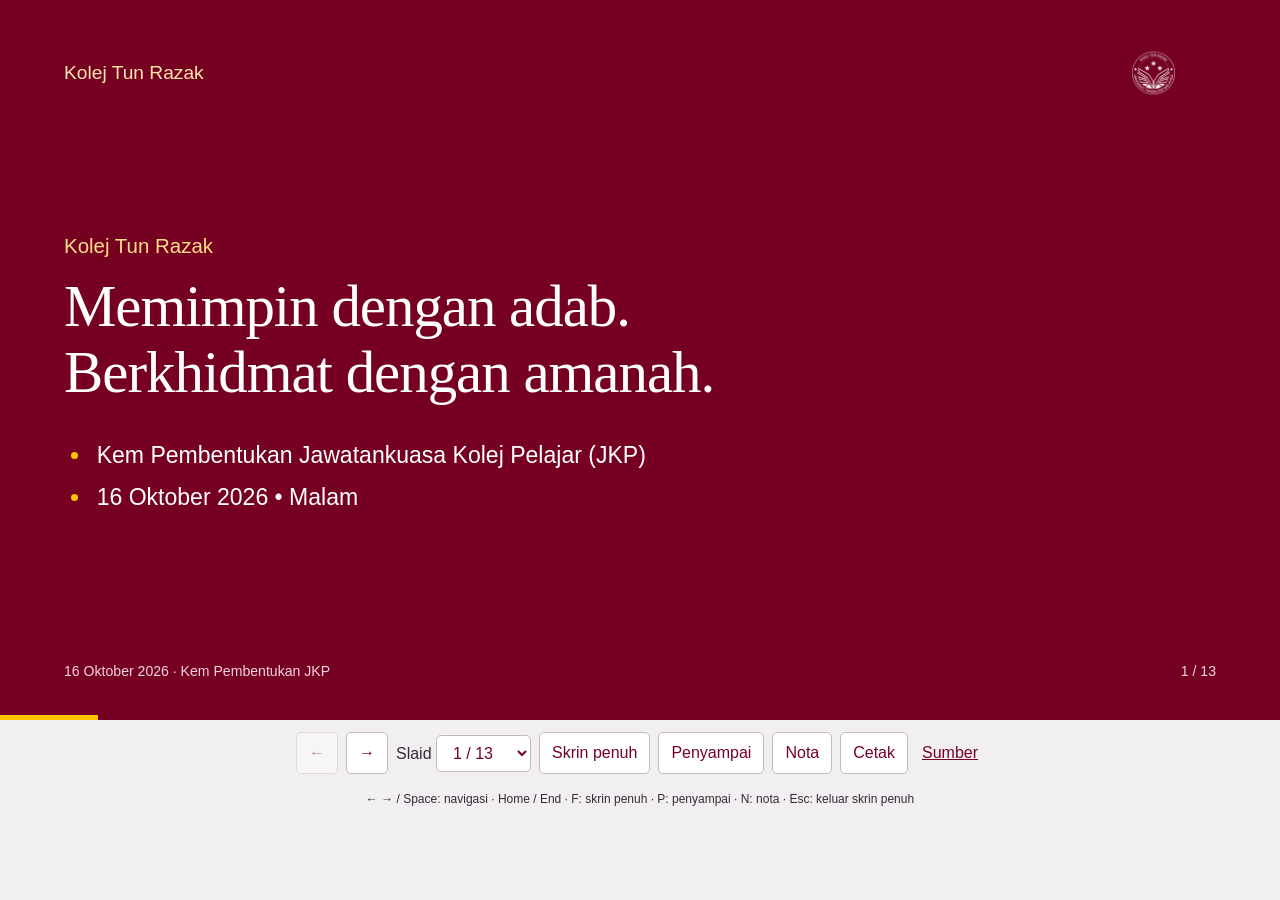
==== deck.html @ 78e6326d "Sediakan laman Kem JKP Kolej Tun Razak Co-Authored-By: Claude Sonnet 5.5 <noreply@anthropic.com>" ====
<!doctype html><html lang="ms"><head><meta charset="utf-8"><meta name="viewport" content="width=device-width,initial-scale=1"><title>Slaid • Kem JKP Kolej Tun Razak</title><link rel="stylesheet" href="deck.css"><script src="slides-data.js" defer></script><script src="deck.js" defer></script></head><body><main id="stage" tabindex="0" aria-label="Pembentangan interaktif"><div class="deck-top"><span>Kolej Tun Razak</span><img src="assets/UTMCOL_KTR-02.png" alt="Logo Kolej Tun Razak"></div><article id="slide" aria-live="polite"><p id="section"></p><h1 id="title"></h1><ul id="points"></ul></article><div class="bottom"><span>16 Oktober 2026 · Kem Pembentukan JKP</span><span id="count"></span></div><div id="progress"></div><aside id="inline-notes" hidden><strong>Nota penyampai (kelihatan kepada penonton)</strong><p></p></aside></main><div class="controls"><button id="prev" aria-label="Slaid sebelumnya">←</button><button id="next" aria-label="Slaid seterusnya">→</button><label class="jump-label">Slaid <select id="jump" aria-label="Pilih slaid"></select></label><button id="full">Skrin penuh</button><button id="present">Penyampai</button><button id="notes" aria-pressed="false">Nota</button><button id="print">Cetak</button><a href="index.html#sumber" target="_blank" rel="noopener">Sumber</a></div><p class="help">← → / Space: navigasi · Home / End · F: skrin penuh · P: penyampai · N: nota · Esc: keluar skrin penuh</p><p id="status" role="status"></p><section id="presenter" hidden><div class="presenter-head"><h2>Paparan penyampai</h2><span id="timer">00:00</span><button id="reset">Mula semula masa</button></div><p>Letakkan tetingkap ini pada skrin peribadi. Paparkan tetingkap slaid pada projektor. Kedua-duanya mesti dibuka daripada alamat dan pelayar yang sama.</p><h3 id="presenter-title"></h3><p id="presenter-notes"></p><h3>Seterusnya</h3><p id="up-next"></p></section><noscript>Pembentangan memerlukan JavaScript. Teks penuh tersedia dalam <a href="UCAPAN.md">UCAPAN.md</a>.</noscript></body></html>
---- deck.css ----
*{box-sizing:border-box}body{margin:0;background:#f2eff3;color:#342a31;font:16px/1.5 'Trebuchet MS',Arial,sans-serif}button,select{font:inherit;border:1px solid #c4b7bf;border-radius:5px;padding:8px 12px;background:white;color:#750022;cursor:pointer}button:disabled{opacity:.4;cursor:default}button:focus-visible,select:focus-visible,a:focus-visible,#stage:focus-visible{outline:3px solid #b97f00;outline-offset:3px}#stage{position:relative;background:#750022;color:#fff;min-height:540px;aspect-ratio:16/9;width:100%;display:flex;flex-direction:column;padding:3% 5%;overflow:auto}.deck-top{display:flex;justify-content:space-between;align-items:center;color:#ffe6ac;font-size:clamp(13px,1.5vw,22px)}.deck-top img{width:125px;height:70px;object-fit:contain}article{flex:1;display:flex;flex-direction:column;justify-content:center;padding:15px 0}#section{font-size:clamp(14px,1.6vw,24px);color:#ffdc85;margin:0 0 12px}h1{white-space:pre-line;font:normal clamp(28px,4.6vw,72px)/1.12 Georgia,serif;letter-spacing:-1px;margin:0 0 24px;max-width:23ch}ul{font-size:clamp(16px,1.8vw,28px);margin:0;padding-left:1.2em;max-width:76ch}li{padding-left:5px;margin:8px 0}li::marker{color:#ffc600}.bottom{display:flex;justify-content:space-between;gap:20px;font-size:clamp(11px,1.1vw,17px);color:#f2d4df;padding-top:15px}#progress{height:5px;background:#ffc600;position:absolute;left:0;bottom:0;transition:width .15s}.controls{display:flex;gap:8px;align-items:center;justify-content:center;flex-wrap:wrap;padding:12px 15px}.controls a{color:#750022;padding:6px}.help,#status{font-size:12px;text-align:center;margin:4px 15px 12px}#stage:fullscreen{width:100vw;height:100vh;aspect-ratio:auto;padding:3vh 5vw}#stage:fullscreen h1{font-size:clamp(38px,5.5vw,88px)}#stage:fullscreen ul{font-size:clamp(22px,2.3vw,38px)}.fallback{position:fixed!important;inset:0;z-index:100;width:100vw!important;height:100vh!important;aspect-ratio:auto!important}#inline-notes{background:#fff;color:#342a31;padding:15px;margin-top:20px}#inline-notes p{margin:8px 0}#presenter{padding:25px;max-width:1000px;margin:auto}#presenter-notes{font-size:24px;line-height:1.6;white-space:pre-line}.presenter-head{display:flex;align-items:center;gap:25px;flex-wrap:wrap}#timer{font-size:28px;font-variant-numeric:tabular-nums}body.presenter #stage{display:none}body.presenter .help{display:none}body.presenter #full,body.presenter #present,body.presenter #notes,body.presenter #print{display:none}[hidden]{display:none!important}@media(max-width:650px){#stage{aspect-ratio:auto;min-height:460px;padding:22px 25px}.deck-top img{width:85px;height:50px}h1{font-size:30px;letter-spacing:-.5px}ul{font-size:17px}#section{font-size:14px}.bottom{font-size:11px}.controls{gap:6px}button,select{font-size:13px;padding:8px}.jump-label{font-size:13px}#presenter-notes{font-size:20px}}@media(prefers-reduced-motion:reduce){#progress{transition:none}}@media print{body{background:white}#stage,.controls,.help,#status,#presenter{display:none!important}.print-slide{break-after:page;padding:30px;color:#222}.print-slide h1{font-size:32px}.print-slide ul{font-size:20px}.print-slide h2{font-size:16px}.print-slide p{font-size:14px}}
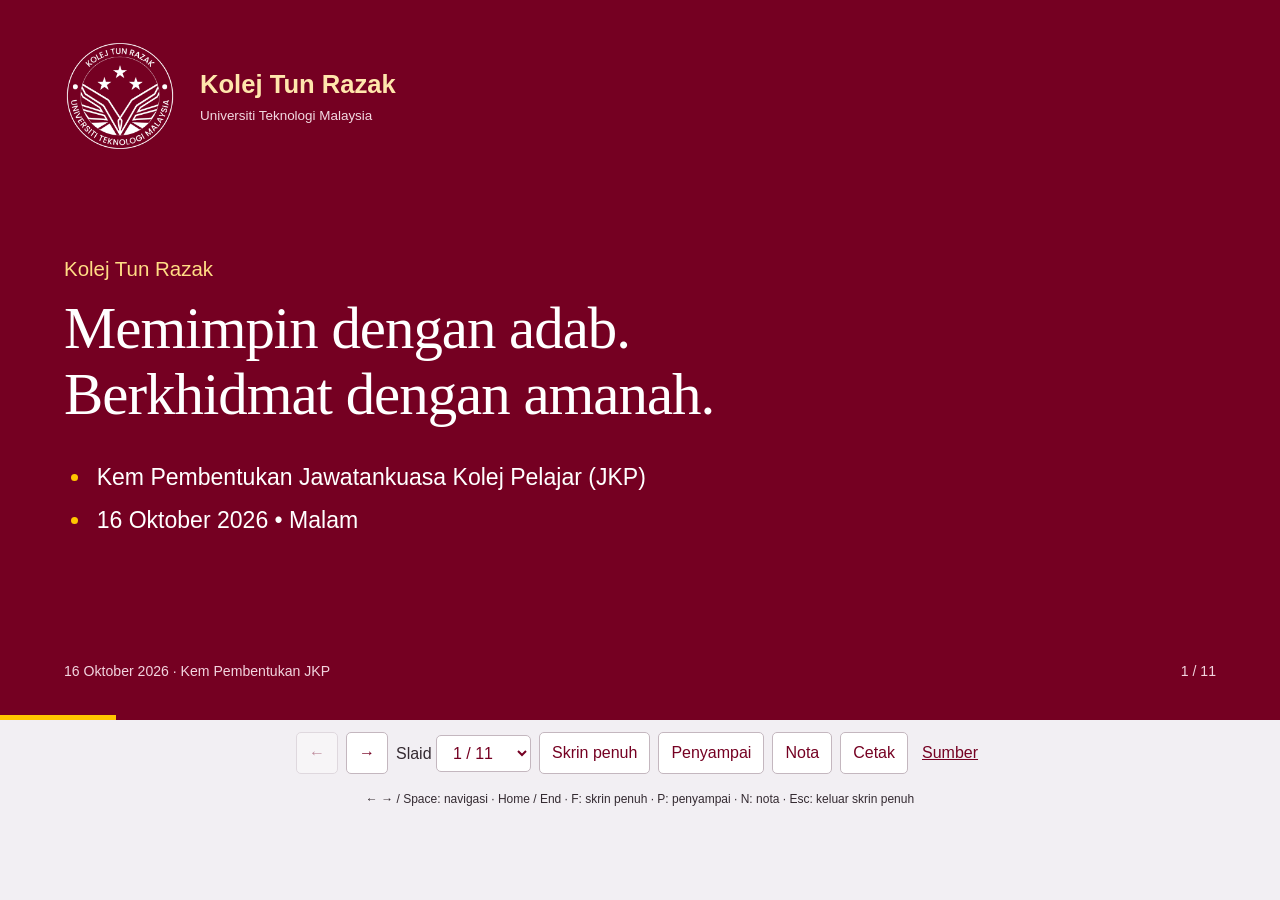
==== commit 012811f1: "Besarkan logo KTR dan mesrakan bahasa pembentangan" ====
--- a/deck.html
+++ b/deck.html
@@ -1 +1 @@
-<!doctype html><html lang="ms"><head><meta charset="utf-8"><meta name="viewport" content="width=device-width,initial-scale=1"><title>Slaid • Kem JKP Kolej Tun Razak</title><link rel="stylesheet" href="deck.css"><script src="slides-data.js" defer></script><script src="deck.js" defer></script></head><body><main id="stage" tabindex="0" aria-label="Pembentangan interaktif"><div class="deck-top"><span>Kolej Tun Razak</span><img src="assets/UTMCOL_KTR-02.png" alt="Logo Kolej Tun Razak"></div><article id="slide" aria-live="polite"><p id="section"></p><h1 id="title"></h1><ul id="points"></ul></article><div class="bottom"><span>16 Oktober 2026 · Kem Pembentukan JKP</span><span id="count"></span></div><div id="progress"></div><aside id="inline-notes" hidden><strong>Nota penyampai (kelihatan kepada penonton)</strong><p></p></aside></main><div class="controls"><button id="prev" aria-label="Slaid sebelumnya">←</button><button id="next" aria-label="Slaid seterusnya">→</button><label class="jump-label">Slaid <select id="jump" aria-label="Pilih slaid"></select></label><button id="full">Skrin penuh</button><button id="present">Penyampai</button><button id="notes" aria-pressed="false">Nota</button><button id="print">Cetak</button><a href="index.html#sumber" target="_blank" rel="noopener">Sumber</a></div><p class="help">← → / Space: navigasi · Home / End · F: skrin penuh · P: penyampai · N: nota · Esc: keluar skrin penuh</p><p id="status" role="status"></p><section id="presenter" hidden><div class="presenter-head"><h2>Paparan penyampai</h2><span id="timer">00:00</span><button id="reset">Mula semula masa</button></div><p>Letakkan tetingkap ini pada skrin peribadi. Paparkan tetingkap slaid pada projektor. Kedua-duanya mesti dibuka daripada alamat dan pelayar yang sama.</p><h3 id="presenter-title"></h3><p id="presenter-notes"></p><h3>Seterusnya</h3><p id="up-next"></p></section><noscript>Pembentangan memerlukan JavaScript. Teks penuh tersedia dalam <a href="UCAPAN.md">UCAPAN.md</a>.</noscript></body></html>
+<!doctype html><html lang="ms"><head><meta charset="utf-8"><meta name="viewport" content="width=device-width,initial-scale=1"><title>Slaid • Kem JKP Kolej Tun Razak</title><link rel="stylesheet" href="deck.css"><script src="slides-data.js" defer></script><script src="deck.js" defer></script></head><body><main id="stage" tabindex="0" aria-label="Pembentangan interaktif"><div class="deck-top"><span class="logo-window"><img src="assets/UTMCOL_KTR-02.png" alt="Logo Kolej Tun Razak"></span><span>Kolej Tun Razak<small>Universiti Teknologi Malaysia</small></span></div><article id="slide" aria-live="polite"><p id="section"></p><h1 id="title"></h1><ul id="points"></ul></article><div class="bottom"><span>16 Oktober 2026 · Kem Pembentukan JKP</span><span id="count"></span></div><div id="progress"></div><aside id="inline-notes" hidden><strong>Nota penyampai (kelihatan kepada penonton)</strong><p></p></aside></main><div class="controls"><button id="prev" aria-label="Slaid sebelumnya">←</button><button id="next" aria-label="Slaid seterusnya">→</button><label class="jump-label">Slaid <select id="jump" aria-label="Pilih slaid"></select></label><button id="full">Skrin penuh</button><button id="present">Penyampai</button><button id="notes" aria-pressed="false">Nota</button><button id="print">Cetak</button><a href="index.html#sumber" target="_blank" rel="noopener">Sumber</a></div><p class="help">← → / Space: navigasi · Home / End · F: skrin penuh · P: penyampai · N: nota · Esc: keluar skrin penuh</p><p id="status" role="status"></p><section id="presenter" hidden><div class="presenter-head"><h2>Paparan penyampai</h2><span id="timer">00:00</span><button id="reset">Mula semula masa</button></div><p>Letakkan tetingkap ini pada skrin peribadi. Paparkan tetingkap slaid pada projektor. Kedua-duanya mesti dibuka daripada alamat dan pelayar yang sama.</p><h3 id="presenter-title"></h3><p id="presenter-notes"></p><h3>Seterusnya</h3><p id="up-next"></p></section><noscript>Pembentangan memerlukan JavaScript. Teks penuh tersedia dalam <a href="UCAPAN.md">UCAPAN.md</a>.</noscript></body></html>
--- a/deck.css
+++ b/deck.css
@@ -1 +1,5 @@
 *{box-sizing:border-box}body{margin:0;background:#f2eff3;color:#342a31;font:16px/1.5 'Trebuchet MS',Arial,sans-serif}button,select{font:inherit;border:1px solid #c4b7bf;border-radius:5px;padding:8px 12px;background:white;color:#750022;cursor:pointer}button:disabled{opacity:.4;cursor:default}button:focus-visible,select:focus-visible,a:focus-visible,#stage:focus-visible{outline:3px solid #b97f00;outline-offset:3px}#stage{position:relative;background:#750022;color:#fff;min-height:540px;aspect-ratio:16/9;width:100%;display:flex;flex-direction:column;padding:3% 5%;overflow:auto}.deck-top{display:flex;justify-content:space-between;align-items:center;color:#ffe6ac;font-size:clamp(13px,1.5vw,22px)}.deck-top img{width:125px;height:70px;object-fit:contain}article{flex:1;display:flex;flex-direction:column;justify-content:center;padding:15px 0}#section{font-size:clamp(14px,1.6vw,24px);color:#ffdc85;margin:0 0 12px}h1{white-space:pre-line;font:normal clamp(28px,4.6vw,72px)/1.12 Georgia,serif;letter-spacing:-1px;margin:0 0 24px;max-width:23ch}ul{font-size:clamp(16px,1.8vw,28px);margin:0;padding-left:1.2em;max-width:76ch}li{padding-left:5px;margin:8px 0}li::marker{color:#ffc600}.bottom{display:flex;justify-content:space-between;gap:20px;font-size:clamp(11px,1.1vw,17px);color:#f2d4df;padding-top:15px}#progress{height:5px;background:#ffc600;position:absolute;left:0;bottom:0;transition:width .15s}.controls{display:flex;gap:8px;align-items:center;justify-content:center;flex-wrap:wrap;padding:12px 15px}.controls a{color:#750022;padding:6px}.help,#status{font-size:12px;text-align:center;margin:4px 15px 12px}#stage:fullscreen{width:100vw;height:100vh;aspect-ratio:auto;padding:3vh 5vw}#stage:fullscreen h1{font-size:clamp(38px,5.5vw,88px)}#stage:fullscreen ul{font-size:clamp(22px,2.3vw,38px)}.fallback{position:fixed!important;inset:0;z-index:100;width:100vw!important;height:100vh!important;aspect-ratio:auto!important}#inline-notes{background:#fff;color:#342a31;padding:15px;margin-top:20px}#inline-notes p{margin:8px 0}#presenter{padding:25px;max-width:1000px;margin:auto}#presenter-notes{font-size:24px;line-height:1.6;white-space:pre-line}.presenter-head{display:flex;align-items:center;gap:25px;flex-wrap:wrap}#timer{font-size:28px;font-variant-numeric:tabular-nums}body.presenter #stage{display:none}body.presenter .help{display:none}body.presenter #full,body.presenter #present,body.presenter #notes,body.presenter #print{display:none}[hidden]{display:none!important}@media(max-width:650px){#stage{aspect-ratio:auto;min-height:460px;padding:22px 25px}.deck-top img{width:85px;height:50px}h1{font-size:30px;letter-spacing:-.5px}ul{font-size:17px}#section{font-size:14px}.bottom{font-size:11px}.controls{gap:6px}button,select{font-size:13px;padding:8px}.jump-label{font-size:13px}#presenter-notes{font-size:20px}}@media(prefers-reduced-motion:reduce){#progress{transition:none}}@media print{body{background:white}#stage,.controls,.help,#status,#presenter{display:none!important}.print-slide{break-after:page;padding:30px;color:#222}.print-slide h1{font-size:32px}.print-slide ul{font-size:20px}.print-slide h2{font-size:16px}.print-slide p{font-size:14px}}
+
+.logo-window{position:relative;display:block;flex-shrink:0;width:100px;height:100px;overflow:hidden}.logo-window img{position:absolute;max-width:none;width:276.76%;height:155.68%;left:-88.38%;top:-27.84%;object-fit:fill}
+.deck-top{justify-content:flex-start;gap:24px;min-height:115px}.deck-top>.logo-window{width:112px;height:112px}.deck-top>span:last-child{font-size:clamp(18px,2vw,29px);font-weight:bold;line-height:1.3}.deck-top small{display:block;font-size:clamp(11px,1.05vw,16px);font-weight:normal;margin-top:6px;color:#f3d9e2}
+@media(max-width:650px){.deck-top{gap:16px;min-height:94px}.deck-top>.logo-window{width:92px;height:92px}.deck-top>span:last-child{font-size:18px}.deck-top small{font-size:11px}#stage{min-height:520px}h1{font-size:29px}ul{font-size:16px}}
